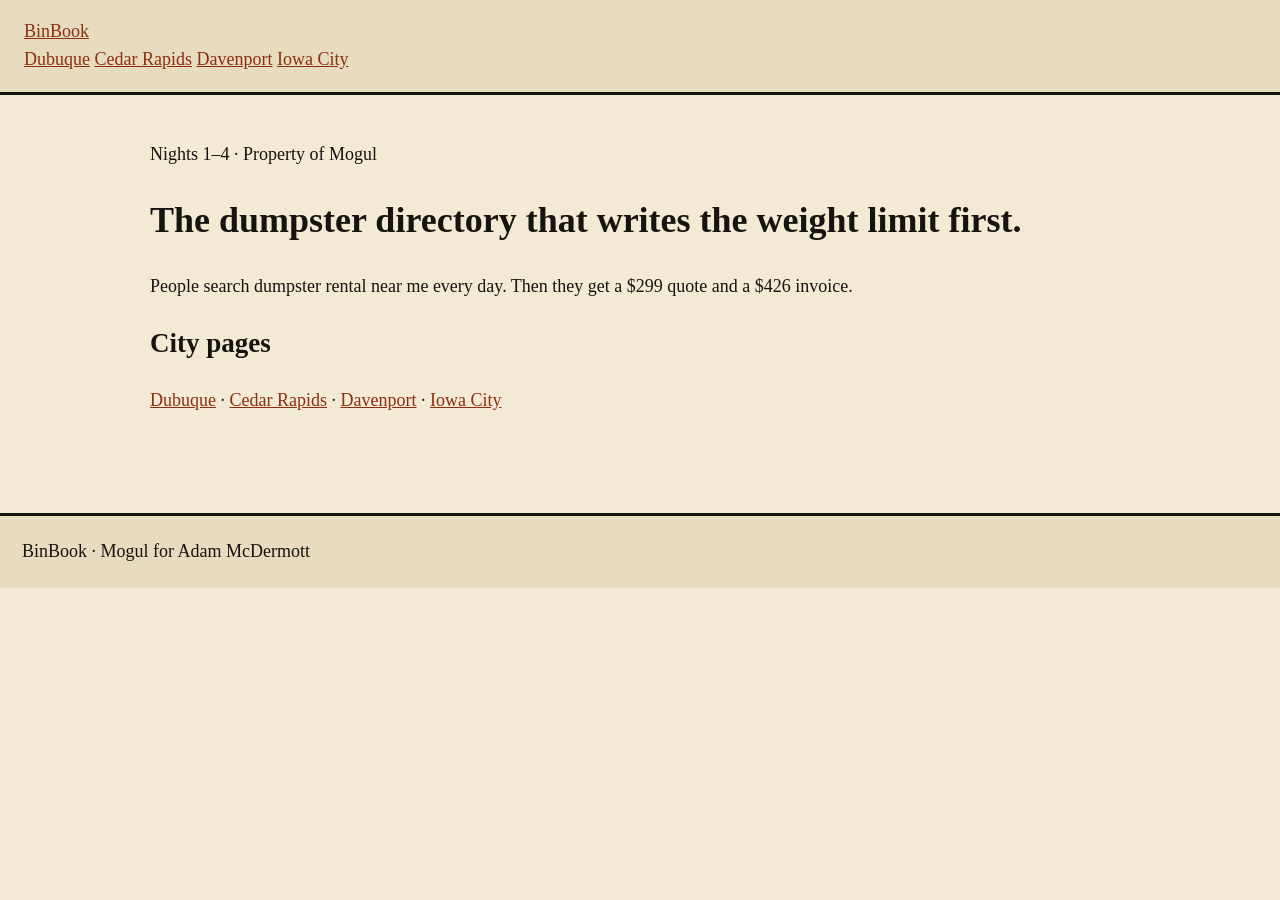
==== index.html @ f80f2054 "Add BinBook site files" ====
<!DOCTYPE html>
<html lang="en">
<head>
  <meta charset="utf-8">
  <meta name="viewport" content="width=device-width, initial-scale=1">
  <title>BinBook — dumpster rentals with the weight limit written first</title>
  <link rel="stylesheet" href="styles.css">
</head>
<body>
  <header class="mast">
    <a class="brand" href="index.html">Bin<span>Book</span></a>
    <nav class="nav">
      <a href="cities/dubuque-ia.html">Dubuque</a>
      <a href="cities/cedar-rapids-ia.html">Cedar Rapids</a>
      <a href="cities/davenport-ia.html">Davenport</a>
      <a href="cities/iowa-city-ia.html">Iowa City</a>
    </nav>
  </header>
  <main class="wrap">
    <p class="eyebrow">Nights 1–4 · Property of Mogul</p>
    <h1>The dumpster directory that writes the weight limit first.</h1>
    <p class="lede">People search dumpster rental near me every day. Then they get a $299 quote and a $426 invoice.</p>
    <h2>City pages</h2>
    <p><a href="cities/dubuque-ia.html">Dubuque</a> · <a href="cities/cedar-rapids-ia.html">Cedar Rapids</a> · <a href="cities/davenport-ia.html">Davenport</a> · <a href="cities/iowa-city-ia.html">Iowa City</a></p>
  </main>
  <footer>BinBook · Mogul for Adam McDermott</footer>
</body>
</html>
---- styles.css ----
:root { --ink:#16140f; --paper:#f3ead6; --rust:#c4491d; --type: Georgia, serif; }
body { margin:0; background:var(--paper); color:var(--ink); font-family:var(--type); line-height:1.55; font-size:18px; }
a { color:#8e2e10; }
.mast { border-bottom:3px solid var(--ink); padding:18px 24px; background:#e7dcc0; }
.wrap { max-width:980px; margin:0 auto; padding:28px 22px 80px; }
footer { border-top:3px solid var(--ink); padding:22px; background:#e7dcc0; }
.card { border:1px solid var(--ink); padding:16px; background:#fff8e8; }
.badge { border:1px solid #000; padding:2px 7px; font-size:11px; }
.badge.local { background:#dce8d4; }
.badge.broker { background:#f3e0c8; }
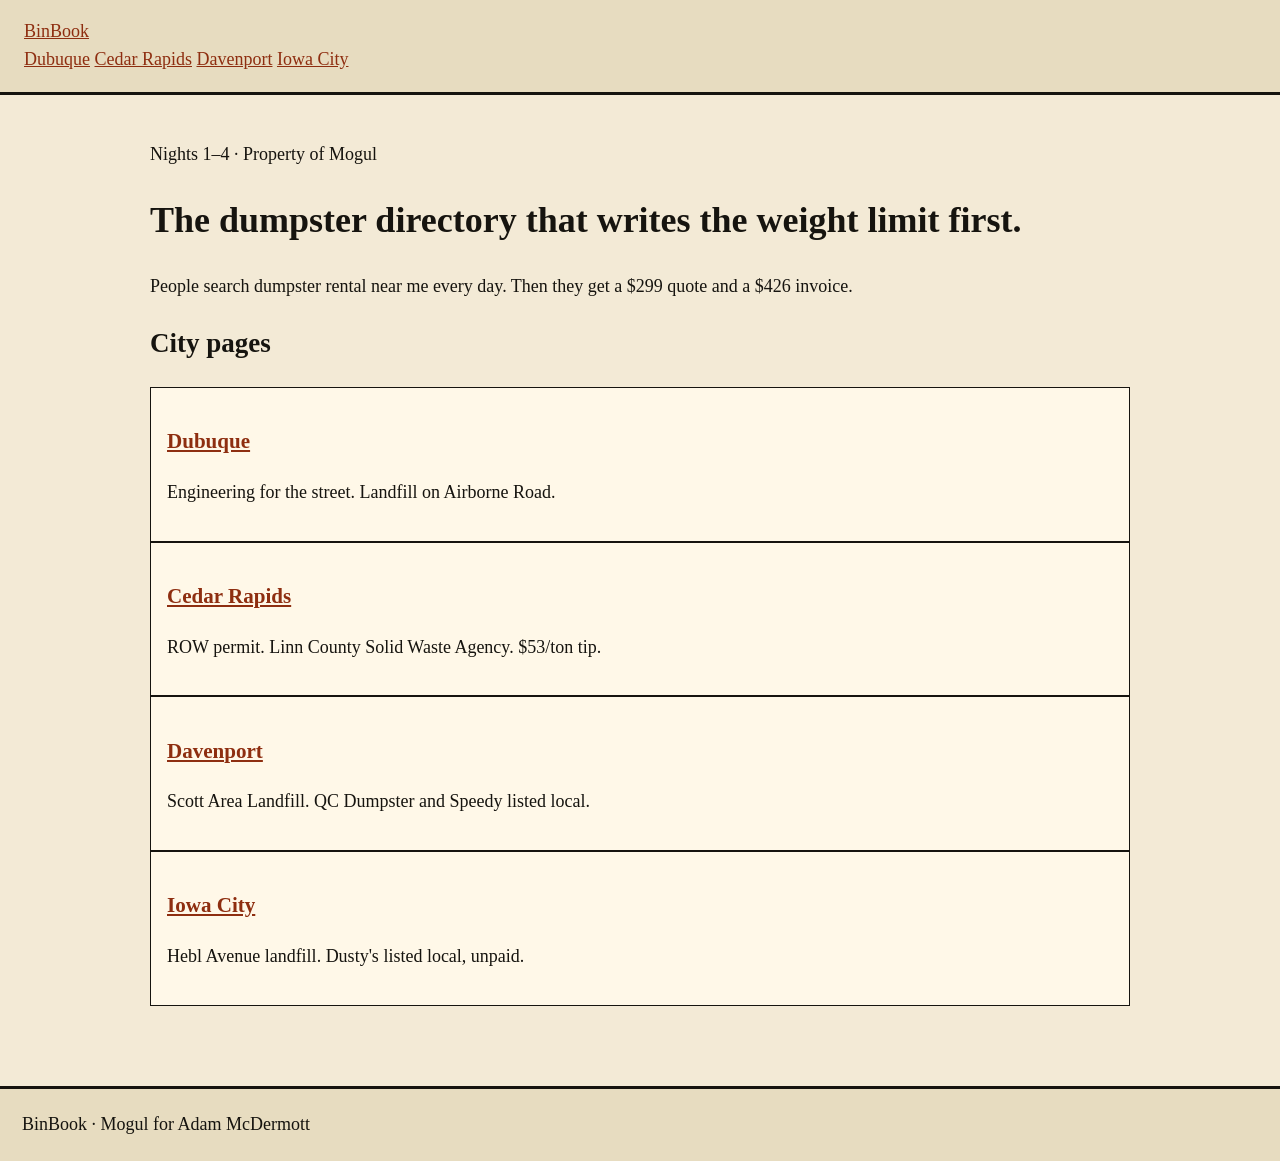
==== commit 449454e3: "Show all four cities on the home page" ====
--- a/index.html
+++ b/index.html
@@ -21,7 +21,10 @@
     <h1>The dumpster directory that writes the weight limit first.</h1>
     <p class="lede">People search dumpster rental near me every day. Then they get a $299 quote and a $426 invoice.</p>
     <h2>City pages</h2>
-    <p><a href="cities/dubuque-ia.html">Dubuque</a> · <a href="cities/cedar-rapids-ia.html">Cedar Rapids</a> · <a href="cities/davenport-ia.html">Davenport</a> · <a href="cities/iowa-city-ia.html">Iowa City</a></p>
+    <div class="card"><h3><a href="cities/dubuque-ia.html">Dubuque</a></h3><p>Engineering for the street. Landfill on Airborne Road.</p></div>
+    <div class="card"><h3><a href="cities/cedar-rapids-ia.html">Cedar Rapids</a></h3><p>ROW permit. Linn County Solid Waste Agency. $53/ton tip.</p></div>
+    <div class="card"><h3><a href="cities/davenport-ia.html">Davenport</a></h3><p>Scott Area Landfill. QC Dumpster and Speedy listed local.</p></div>
+    <div class="card"><h3><a href="cities/iowa-city-ia.html">Iowa City</a></h3><p>Hebl Avenue landfill. Dusty's listed local, unpaid.</p></div>
   </main>
   <footer>BinBook · Mogul for Adam McDermott</footer>
 </body>
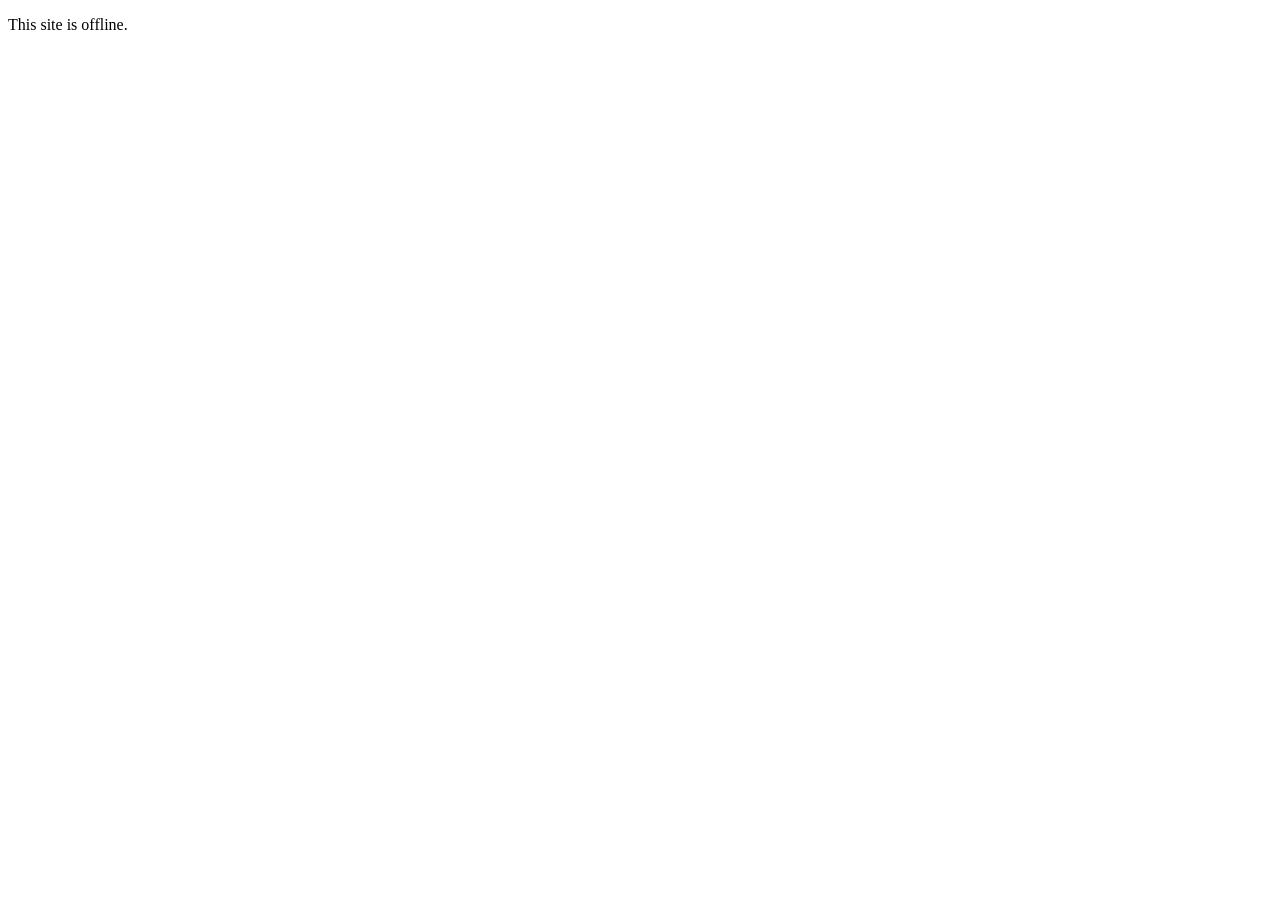
==== commit 13790b80: "Shut down BinBook — remove public content" ====
--- a/index.html
+++ b/index.html
@@ -3,29 +3,9 @@
 <head>
   <meta charset="utf-8">
   <meta name="viewport" content="width=device-width, initial-scale=1">
-  <title>BinBook — dumpster rentals with the weight limit written first</title>
-  <link rel="stylesheet" href="styles.css">
+  <title>Site offline</title>
 </head>
 <body>
-  <header class="mast">
-    <a class="brand" href="index.html">Bin<span>Book</span></a>
-    <nav class="nav">
-      <a href="cities/dubuque-ia.html">Dubuque</a>
-      <a href="cities/cedar-rapids-ia.html">Cedar Rapids</a>
-      <a href="cities/davenport-ia.html">Davenport</a>
-      <a href="cities/iowa-city-ia.html">Iowa City</a>
-    </nav>
-  </header>
-  <main class="wrap">
-    <p class="eyebrow">Nights 1–4 · Property of Mogul</p>
-    <h1>The dumpster directory that writes the weight limit first.</h1>
-    <p class="lede">People search dumpster rental near me every day. Then they get a $299 quote and a $426 invoice.</p>
-    <h2>City pages</h2>
-    <div class="card"><h3><a href="cities/dubuque-ia.html">Dubuque</a></h3><p>Engineering for the street. Landfill on Airborne Road.</p></div>
-    <div class="card"><h3><a href="cities/cedar-rapids-ia.html">Cedar Rapids</a></h3><p>ROW permit. Linn County Solid Waste Agency. $53/ton tip.</p></div>
-    <div class="card"><h3><a href="cities/davenport-ia.html">Davenport</a></h3><p>Scott Area Landfill. QC Dumpster and Speedy listed local.</p></div>
-    <div class="card"><h3><a href="cities/iowa-city-ia.html">Iowa City</a></h3><p>Hebl Avenue landfill. Dusty's listed local, unpaid.</p></div>
-  </main>
-  <footer>BinBook · Mogul for Adam McDermott</footer>
+  <p>This site is offline.</p>
 </body>
 </html>
